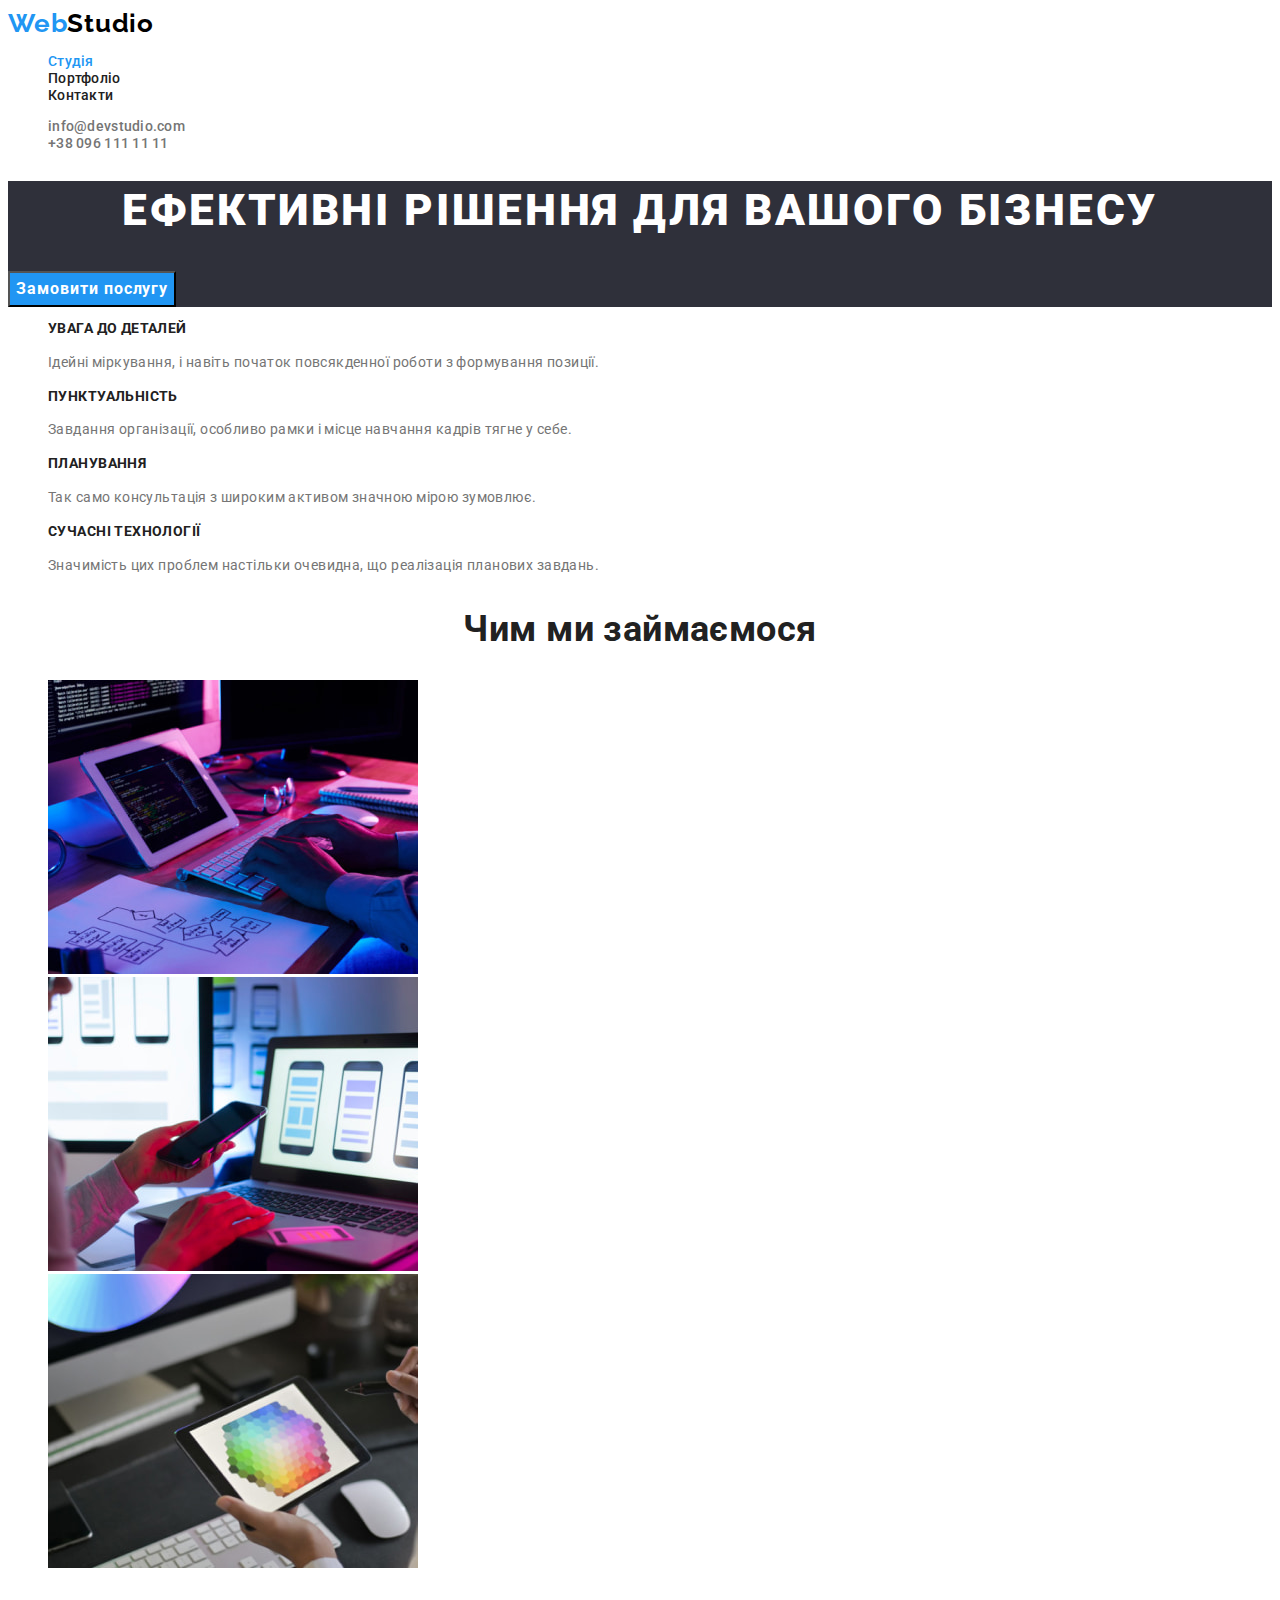
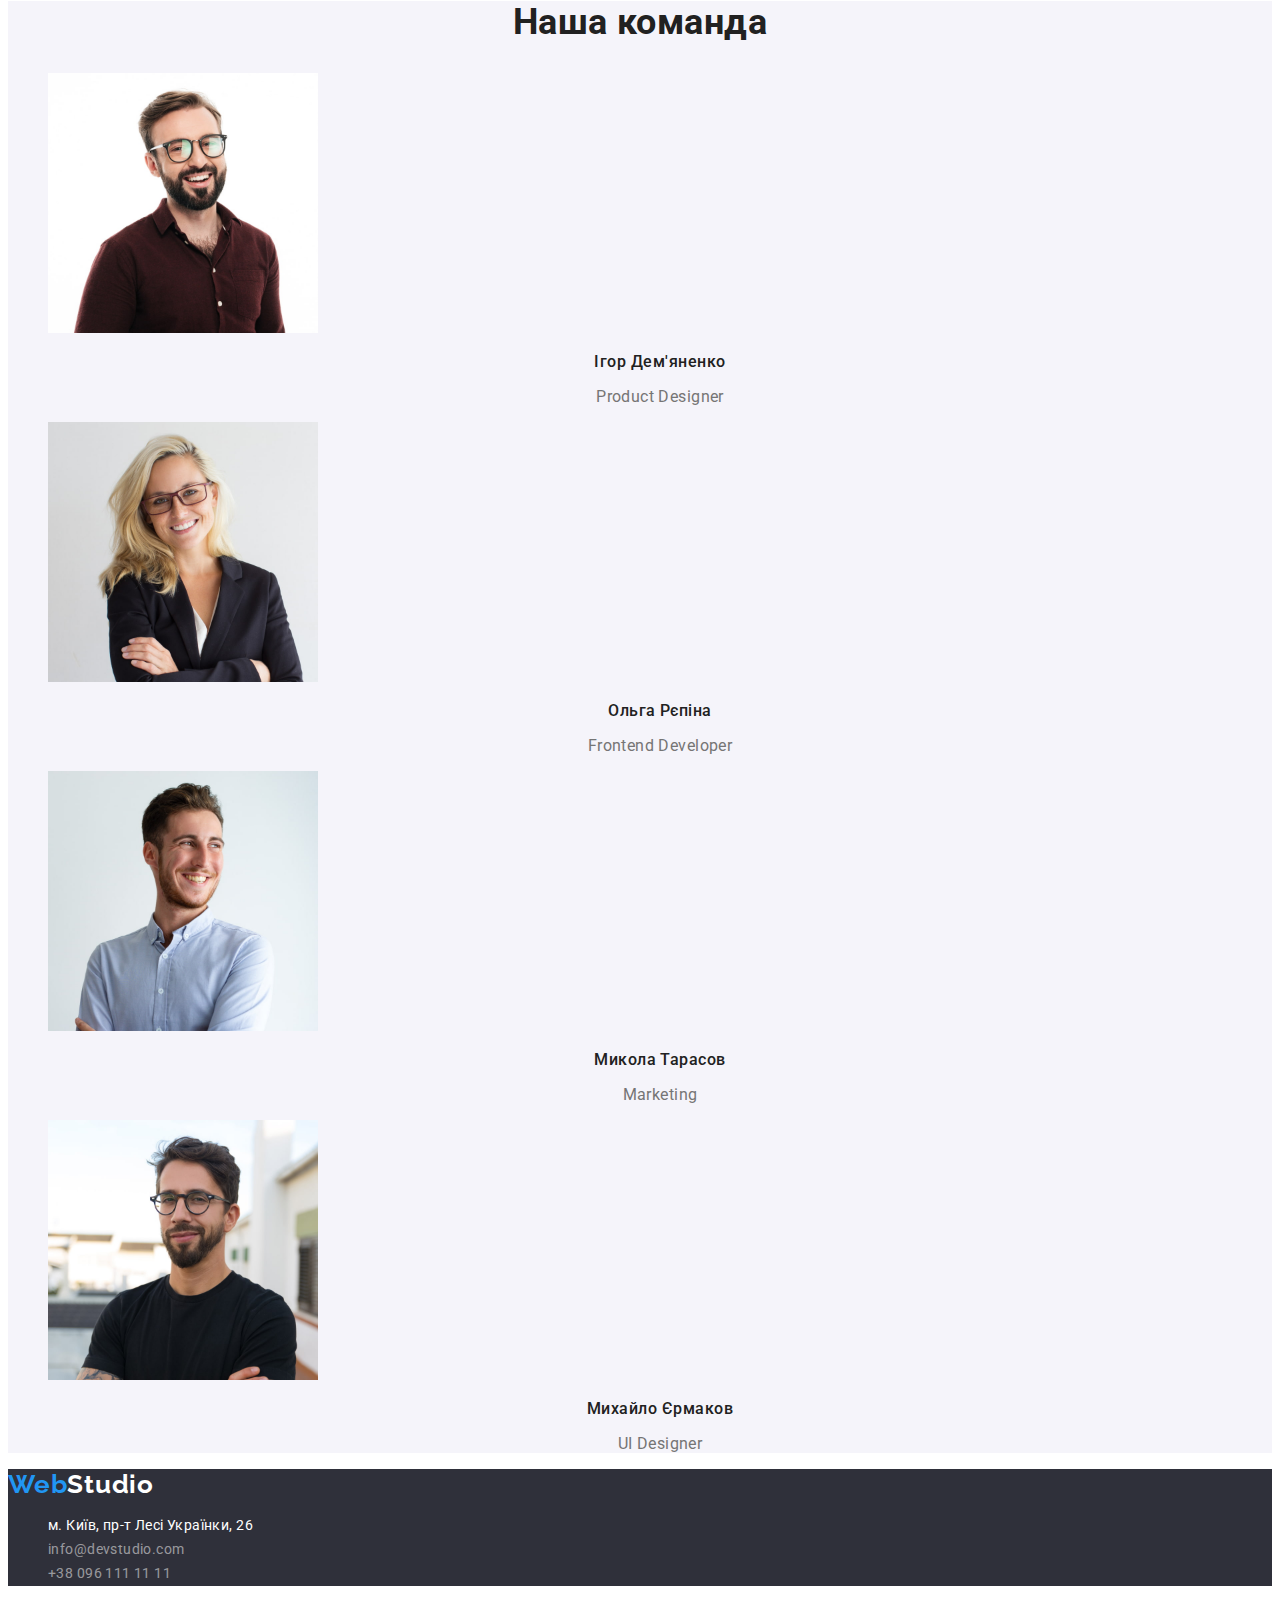
==== index.html @ b889ef47 "Initial commit" ====
<!DOCTYPE html>
<html lang="uk">
  <head>
    <meta charset="UTF-8" />
    <meta http-equiv="X-UA-Compatible" content="IE=edge" />
    <meta name="viewport" content="width=device-width, initial-scale=1.0" />
    <meta name="description" content="WebStudio - Ефективні рішення для вашого бізнесу" />
    <!-- Favicon start -->
    <link
      rel="apple-touch-icon"
      sizes="180x180"
      href="./images/favicon-package/apple-touch-icon.png"
    />
    <link
      rel="icon"
      type="image/png"
      sizes="32x32"
      href="./images/favicon-package/favicon-32x32.png"
    />
    <link
      rel="icon"
      type="image/png"
      sizes="16x16"
      href="./images/favicon-package/favicon-16x16.png"
    />
    <link rel="manifest" href="./images/favicon-package/site.webmanifest" />
    <link rel="mask-icon" href="./images/favicon-package/safari-pinned-tab.svg" color="#5bbad5" />
    <meta name="msapplication-TileColor" content="#da532c" />
    <meta name="theme-color" content="#ffffff" />
    <!-- Favicon end -->
    <link rel="preconnect" href="https://fonts.googleapis.com" />
    <link rel="preconnect" href="https://fonts.gstatic.com" crossorigin />
    <link
      href="https://fonts.googleapis.com/css2?family=Raleway:wght@700&family=Roboto:wght@400;500;700;900&display=swap"
      rel="stylesheet"
    />
    <title>WebStudio</title>
    <link href="./css/styles.css" rel="stylesheet" />
  </head>
  <body>
    <!-- Шапка -->
    <header class="header">
      <nav class="nav">
        <a class="logo link" href="./index.html"><span class="logo-accent">Web</span>Studio</a>
        <ul class="menu-list list">
          <li class="menu-item">
            <a class="menu-link link current" href="./index.html">Студія</a>
          </li>
          <li class="menu-item"><a class="menu-link link" href="./portfolio.html">Портфоліо</a></li>
          <li class="menu-item"><a class="menu-link link" href="">Контакти</a></li>
        </ul>
      </nav>
      <ul class="contact-list list">
        <li class="contact-item">
          <a class="contact-link link" href="mailto:info@devstudio.com">info@devstudio.com</a>
        </li>
        <li class="contact-item">
          <a class="contact-link link" href="tel:+380961111111">+38 096 111 11 11</a>
        </li>
      </ul>
    </header>
    <!-- Основна частина -->
    <main>
      <!-- hero -->
      <section class="hero">
        <h1 class="main-title">Ефективні рішення для вашого бізнесу</h1>
        <button class="hero-btn" type="button">Замовити послугу</button>
      </section>
      <!-- Переваги компанії -->
      <section class="benefits">
        <h2 class="visually-hidden">Переваги компанії</h2>
        <ul class="benefits-list list">
          <li class="benefits-item">
            <h3 class="benefits-headline">Увага до деталей</h3>
            <p class="benefits-text">
              Ідейні міркування, і навіть початок повсякденної роботи з формування позиції.
            </p>
          </li>
          <li class="benefits-item">
            <h3 class="benefits-headline">Пунктуальність</h3>
            <p class="benefits-text">
              Завдання організації, особливо рамки і місце навчання кадрів тягне у себе.
            </p>
          </li>
          <li class="benefits-item">
            <h3 class="benefits-headline">Планування</h3>
            <p class="benefits-text">
              Так само консультація з широким активом значною мірою зумовлює.
            </p>
          </li>
          <li class="benefits-item">
            <h3 class="benefits-headline">Сучасні технології</h3>
            <p class="benefits-text">
              Значимість цих проблем настільки очевидна, що реалізація планових завдань.
            </p>
          </li>
        </ul>
      </section>
      <!-- Чим ми займаємося -->
      <section class="activities">
        <h2 class="activities-heading">Чим ми займаємося</h2>
        <ul class="activities-list list">
          <li class="activities--item">
            <img
              class="activities-img"
              src="./images/box-1.jpg"
              alt="Людина робить проект за допомогою планшета"
              width="370"
              height="294"
            />
          </li>
          <li class="activities-item">
            <img
              class="activities-img"
              src="./images/box-2.jpg"
              alt="Людина обирає дизайн застосунку для телефона"
              width="370"
              height="294"
            />
          </li>
          <li class="activities-item">
            <img
              class="activities-img"
              src="./images/box-3.jpg"
              alt="Людина тримає планшет з палеткою кольорів"
              width="370"
              height="294"
            />
          </li>
        </ul>
      </section>
      <!-- Наша команда-->
      <section class="team">
        <h2 class="team-heading">Наша команда</h2>
        <ul class="team-list list">
          <li class="team-item">
            <img
              class="team-img"
              src="./images/photo-1.jpg"
              alt="Фото чоловіка в окулярах"
              width="270"
              height="260"
            />
            <h3 class="team-headline">Ігор Дем'яненко</h3>
            <p class="team-text" lang="en">Product Designer</p>
          </li>

          <li class="team-item">
            <img
              class="team-img"
              src="./images/photo-2.jpg"
              alt="Фото жінки"
              width="270"
              height="260"
            />
            <h3 class="team-headline">Ольга Рєпіна</h3>
            <p class="team-text" lang="en">Frontend Developer</p>
          </li>
          <li class="team-item">
            <img
              class="team-img"
              src="./images/photo-3.jpg"
              alt="Фото чоловіка"
              width="270"
              height="260"
            />
            <h3 class="team-headline">Микола Тарасов</h3>
            <p class="team-text" lang="en">Marketing</p>
          </li>
          <li class="team-item">
            <img
              class="team-img"
              src="./images/photo-4.jpg"
              alt="Фото чоловіка в окулярах"
              width="270"
              height="260"
            />
            <h3 class="team-headline">Михайло Єрмаков</h3>
            <p class="team-text" lang="en">UI Designer</p>
          </li>
        </ul>
      </section>
    </main>
    <!-- Підвал -->
    <footer class="footer">
      <a class="link logo" href="./index.html"
        ><span class="logo-accent">Web</span><span class="footer-logo">Studio</span></a
      >
      <address class="address">
        <ul class="address-list list">
          <li class="address-item">
            <a
              class="address-link link map"
              href="https://www.google.com.ua/maps/place/бул.+Леси+Украинки,+26,+Киев,+02000/@50.4265841,30.5361971,17z"
              target="_blank"
              rel="noreferrer noopener nofollow"
              >м. Київ, пр-т Лесі Українки, 26</a
            >
          </li>
          <li class="address-item">
            <a class="address-link link mail" href="mailto:info@devstudio.com"
              >info@devstudio.com</a
            >
          </li>
          <li class="address-item">
            <a class="address-link link tel" href="tel:+380961111111">+38 096 111 11 11</a>
          </li>
        </ul>
      </address>
    </footer>
  </body>
</html>
---- css/styles.css ----
/* global */
:root {
  --main-background-color: #ffffff;
  --accent-background-color: #f5f4fa;
  --footer-bcg-color: #2f303a;
  --text-and-button-accent: #2196f3;
  --main-text-color: #757575;
  --header-color: #212121;
  --portfolio-bcg-color: #eeeeee;
  --logo-main-color: #000000;
  --header-line-color: #ececec;
  --footer-contacts-color: rgba(225, 225, 225, 0.6);
  --main-font: 'Roboto', sans-serif;
  --secondary-font: 'Raleway', sans-serif;
}
body {
  background-color: var(--main-background-color);
  color: var(--main-text-color);
  font-family: var(--main-font);
  font-size: 14px;
  letter-spacing: 0.03em;
}
.list {
  list-style: none;
}
.link {
  text-decoration: none;
  color: var(--main-text-color);
}
.visually-hidden {
  position: absolute;
  width: 1px;
  height: 1px;
  margin: -1px;
  border: 0;
  padding: 0;
  white-space: nowrap;
  clip-path: inset(100%);
  clip: rect(0 0 0 0);
  overflow: hidden;
}
/* global end*/

/* header */
.logo {
  color: var(--logo-main-color);
  font-family: var(--secondary-font);
  font-weight: 700;
  font-size: 26px;
  line-height: 1.2;
  letter-spacing: 0.03em;
}
.logo-accent {
  color: var(--text-and-button-accent);
}
.menu-link,
.contact-link {
  font-weight: 500;
  line-height: 1.14;
  letter-spacing: 0.02em;
}
.menu-link {
  color: var(--header-color);
}
.current {
  color: var(--text-and-button-accent);
}
.contact-link {
  color: var(--main-text-color);
}
.menu-link:hover,
.menu-link:focus,
.contact-link:hover,
.contact-link:focus {
  color: var(--text-and-button-accent);
}

/* footer */
.footer {
  background-color: var(--footer-bcg-color);
}
.footer-logo {
  color: var(--main-background-color);
}
.address-item {
  line-height: 1.7;
  font-style: normal;
}
.map {
  color: var(--main-background-color);
}
.mail,
.tel {
  color: var(--footer-contacts-color);
}
.address-link:hover,
.address-link:focus {
  color: var(--text-and-button-accent);
}

/* main */
/* hero */
.hero {
  background-color: var(--footer-bcg-color);
}
.main-title {
  font-weight: 900;
  font-size: 44px;
  line-height: 1.36;
  text-align: center;
  letter-spacing: 0.06em;
  text-transform: uppercase;
  color: var(--main-background-color);
}
.hero-btn {
  background-color: var(--text-and-button-accent);
  color: var(--main-background-color);
  font-family: inherit;
  font-weight: 700;
  font-size: 16px;
  line-height: 1.87;
  display: flex;
  align-items: center;
  text-align: center;
  letter-spacing: 0.06em;
  cursor: pointer;
}

/* Переваги компанії */
.benefits,
.activities {
  background-color: var(--main-background-color);
}

.benefits-headline {
  font-size: 14px;
  text-transform: uppercase;
  font-weight: 700;
  line-height: 1.14;
  color: var(--header-color);
}
.benefits-text {
  line-height: 1.71;
}
/* Чим ми займаємося */
.activities-heading,
.team-heading {
  font-weight: 700;
  font-size: 36px;
  line-height: 1.17;
  text-align: center;
  color: var(--header-color);
}

/* Наша команда */
.team {
  background-color: var(--accent-background-color);
}
.team-headline {
  font-weight: 500;
  font-size: 16px;
  line-height: 1.19;
  text-align: center;
  letter-spacing: 0.03em;
  color: var(--header-color);
}
.team-text {
  font-size: 16px;
  line-height: 1.19;
  text-align: center;
}

/* portfolio */
.portfolio {
  background-color: var(--main-background-color);
}
.portfolio-btn {
  font-family: inherit;
  font-weight: 500;
  font-size: 16px;
  line-height: 1.63;
  text-align: center;
  letter-spacing: 0.03em;
  color: var(--header-color);
  background-color: var(--accent-background-color);
  cursor: pointer;
}
.portfolio-btn:hover,
.portfolio-btn:focus {
  color: var(--main-background-color);
  background-color: var(--text-and-button-accent);
}
.works-title {
  font-weight: 700;
  font-size: 18px;
  line-height: 2;
  letter-spacing: 0.06em;
  color: var(--header-color);
}
.works-text {
  font-size: 16px;
  line-height: 1.88;
  letter-spacing: 0.03em;
}
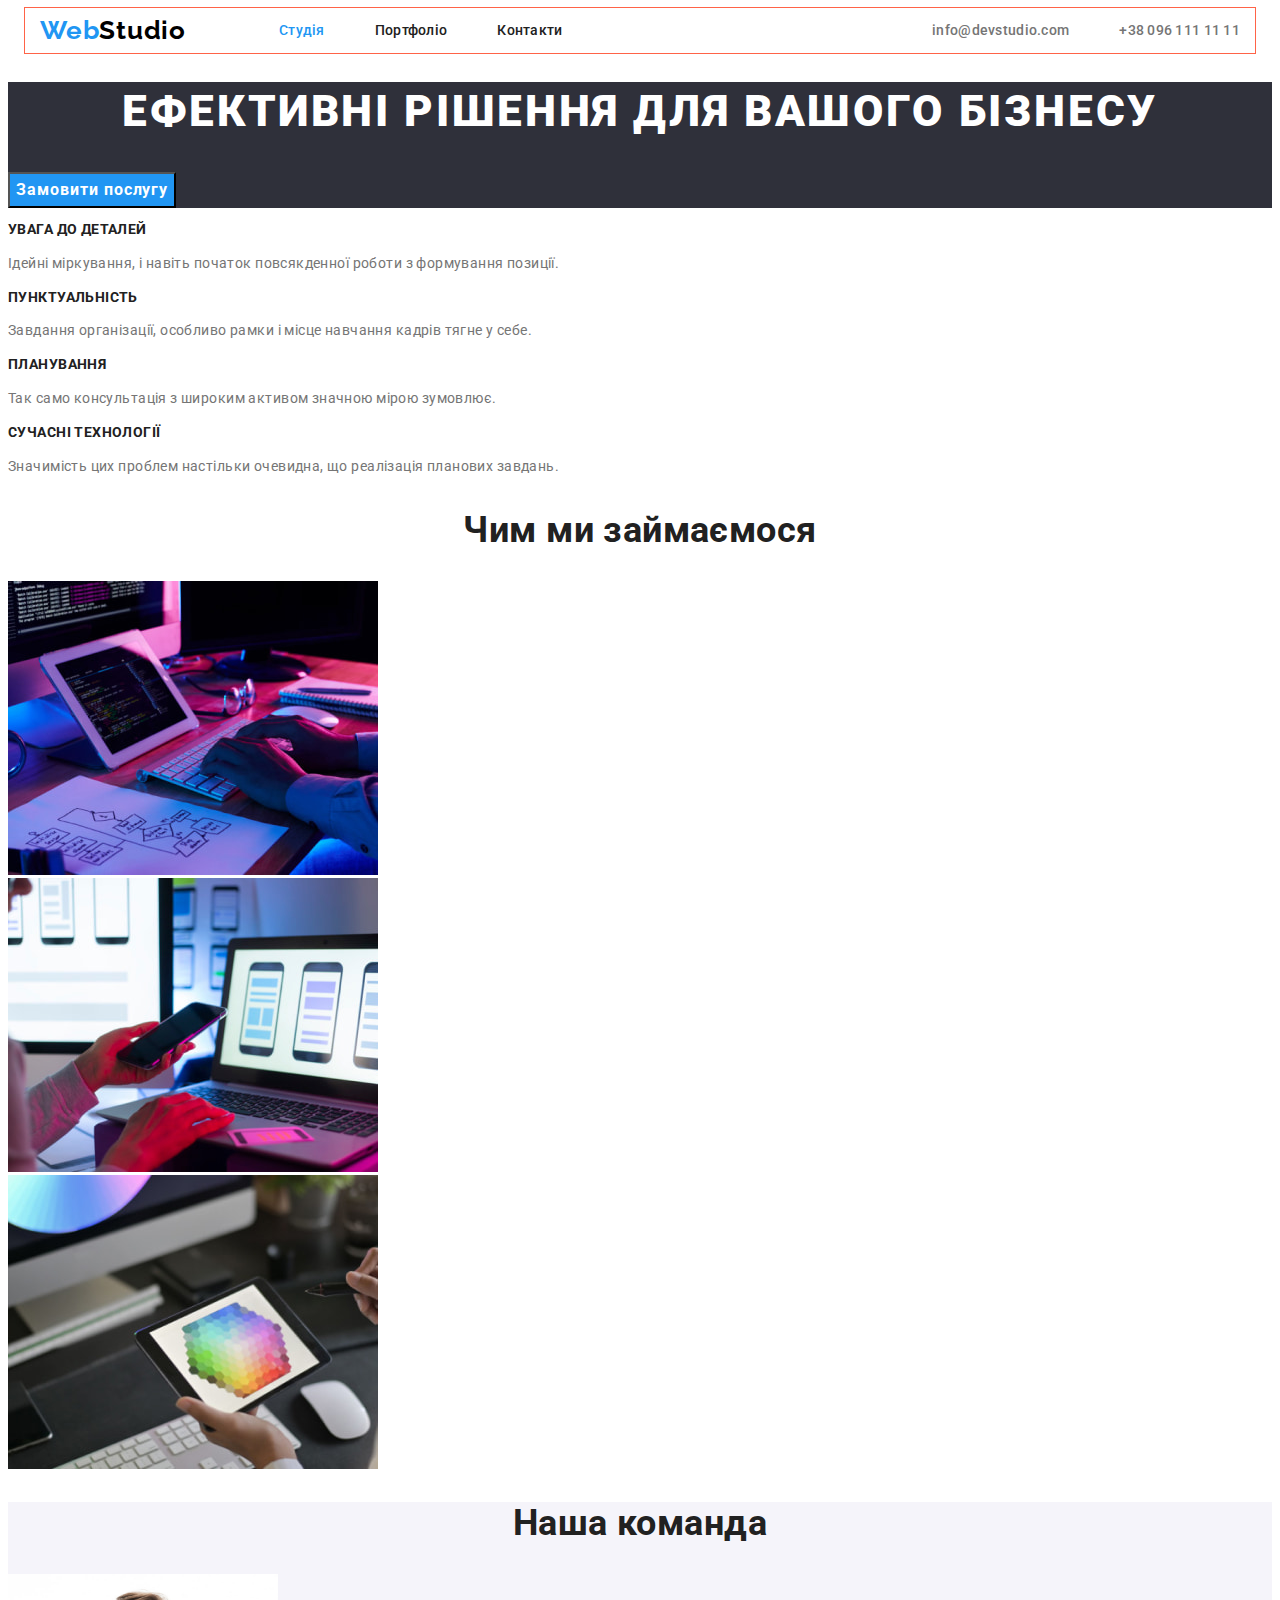
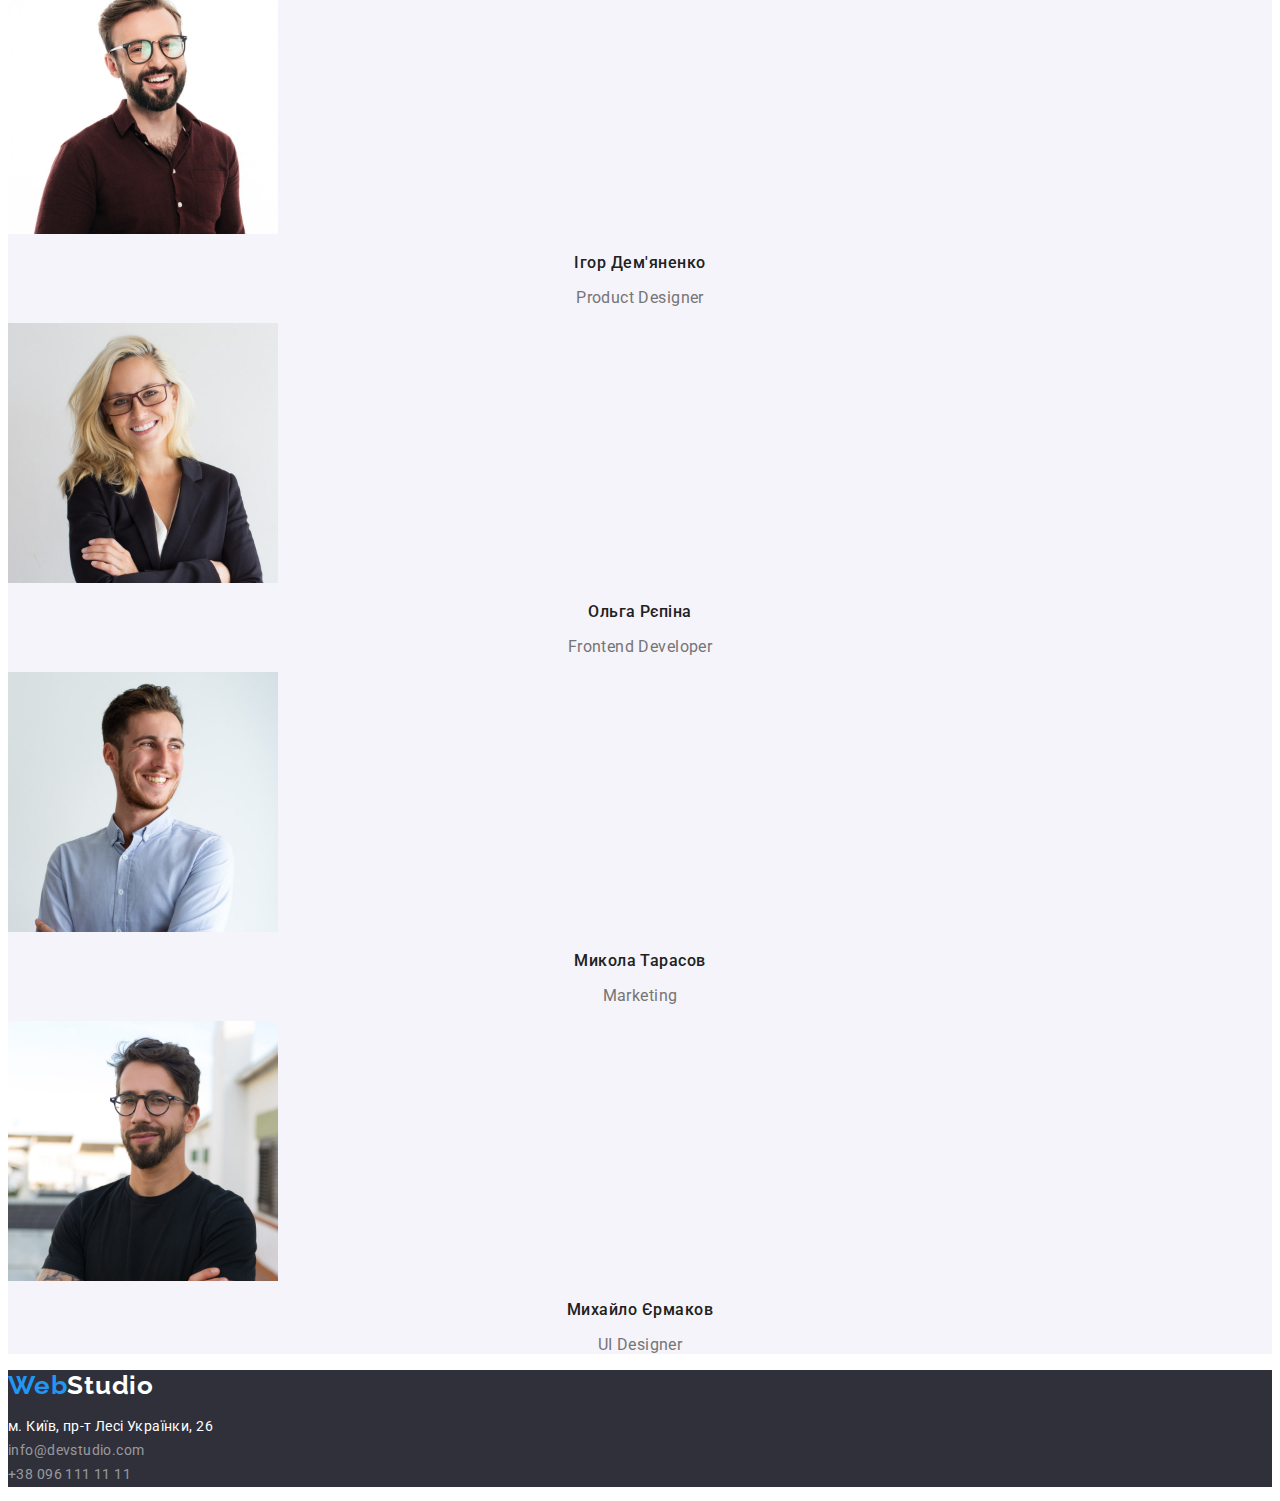
==== commit 2a83ccf6: "general+header" ====
--- a/index.html
+++ b/index.html
@@ -28,36 +28,50 @@
     <meta name="msapplication-TileColor" content="#da532c" />
     <meta name="theme-color" content="#ffffff" />
     <!-- Favicon end -->
+    <title>WebStudio</title>
+    <!-- Fonts -->
     <link rel="preconnect" href="https://fonts.googleapis.com" />
     <link rel="preconnect" href="https://fonts.gstatic.com" crossorigin />
     <link
       href="https://fonts.googleapis.com/css2?family=Raleway:wght@700&family=Roboto:wght@400;500;700;900&display=swap"
       rel="stylesheet"
     />
-    <title>WebStudio</title>
+    <!-- Modern-normalize -->
+    <link
+      rel="stylesheet"
+      href="https://cdnjs.cloudflare.com/ajax/libs/modern-normalize/1.1.0/modern-normalize.min.css"
+      integrity="sha512-wpPYUAdjBVSE4KJnH1VR1HeZfpl1ub8YT/NKx4PuQ5NmX2tKuGu6U/JRp5y+Y8XG2tV+wKQpNHVUX03MfMFn9Q=="
+      crossorigin="anonymous"
+      referrerpolicy="no-referrer"
+    />
+    <!-- Styles CSS -->
     <link href="./css/styles.css" rel="stylesheet" />
   </head>
   <body>
     <!-- Шапка -->
     <header class="header">
-      <nav class="nav">
-        <a class="logo link" href="./index.html"><span class="logo-accent">Web</span>Studio</a>
-        <ul class="menu-list list">
-          <li class="menu-item">
-            <a class="menu-link link current" href="./index.html">Студія</a>
-          </li>
-          <li class="menu-item"><a class="menu-link link" href="./portfolio.html">Портфоліо</a></li>
-          <li class="menu-item"><a class="menu-link link" href="">Контакти</a></li>
-        </ul>
-      </nav>
-      <ul class="contact-list list">
-        <li class="contact-item">
-          <a class="contact-link link" href="mailto:info@devstudio.com">info@devstudio.com</a>
-        </li>
-        <li class="contact-item">
-          <a class="contact-link link" href="tel:+380961111111">+38 096 111 11 11</a>
-        </li>
-      </ul>
+      <div class="header-container container">
+        <nav class="nav">
+          <a class="logo link" href="./index.html"><span class="logo-accent">Web</span>Studio</a>
+          <ul class="menu-list list">
+            <li class="menu-item">
+              <a class="menu-link link current" href="./index.html">Студія</a>
+            </li>
+            <li class="menu-item">
+              <a class="menu-link link" href="./portfolio.html">Портфоліо</a>
+            </li>
+            <li class="menu-item"><a class="menu-link link" href="">Контакти</a></li>
+          </ul>
+        </nav>
+        <ul class="contact-list list">
+          <li class="contact-item">
+            <a class="contact-link link" href="mailto:info@devstudio.com">info@devstudio.com</a>
+          </li>
+          <li class="contact-item">
+            <a class="contact-link link" href="tel:+380961111111">+38 096 111 11 11</a>
+          </li>
+        </ul>
+      </div>
     </header>
     <!-- Основна частина -->
     <main>
--- a/css/styles.css
+++ b/css/styles.css
@@ -20,8 +20,19 @@
   font-size: 14px;
   letter-spacing: 0.03em;
 }
+
+.container {
+  width: 1200px;
+  padding-left: 15px;
+  padding-right: 15px;
+  margin-left: auto;
+  margin-right: auto;
+
+  outline: 1px solid tomato;
+}
 .list {
   list-style: none;
+  padding-left: 0;
 }
 .link {
   text-decoration: none;
@@ -42,7 +53,17 @@
 /* global end*/
 
 /* header */
+.header-container {
+  display: flex;
+  align-items: center;
+}
+.nav {
+  display: flex;
+  align-items: center;
+}
 .logo {
+  margin-right: 93px;
+
   color: var(--logo-main-color);
   font-family: var(--secondary-font);
   font-weight: 700;
@@ -52,6 +73,12 @@
 }
 .logo-accent {
   color: var(--text-and-button-accent);
+}
+.menu-list {
+  display: flex;
+}
+.menu-item:not(:last-child) {
+  margin-right: 50px;
 }
 .menu-link,
 .contact-link {
@@ -65,15 +92,22 @@
 .current {
   color: var(--text-and-button-accent);
 }
-.contact-link {
-  color: var(--main-text-color);
-}
 .menu-link:hover,
 .menu-link:focus,
 .contact-link:hover,
 .contact-link:focus {
   color: var(--text-and-button-accent);
 }
+.contact-list {
+  display: flex;
+  margin-left: auto;
+}
+.contact-item:first-child {
+  margin-right: 50px;
+}
+.contact-link {
+  color: var(--main-text-color);
+}
 
 /* footer */
 .footer {
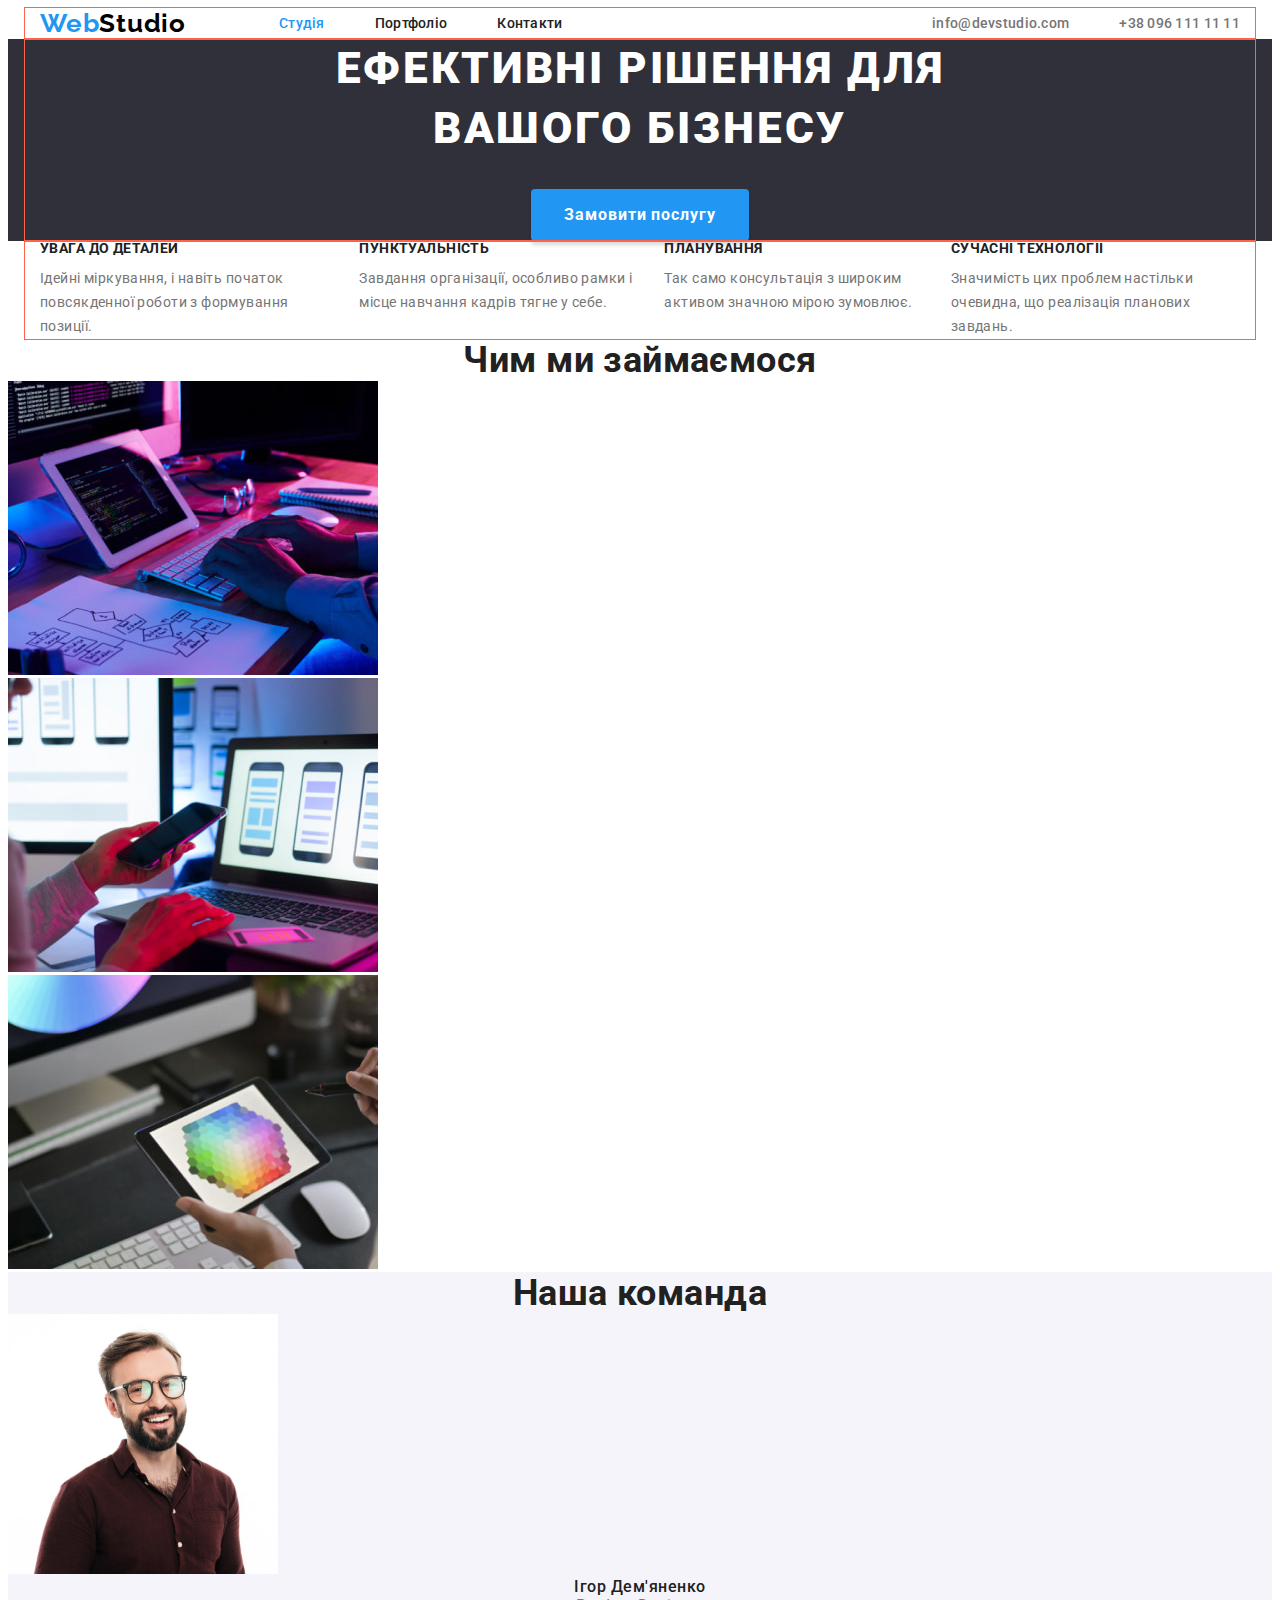
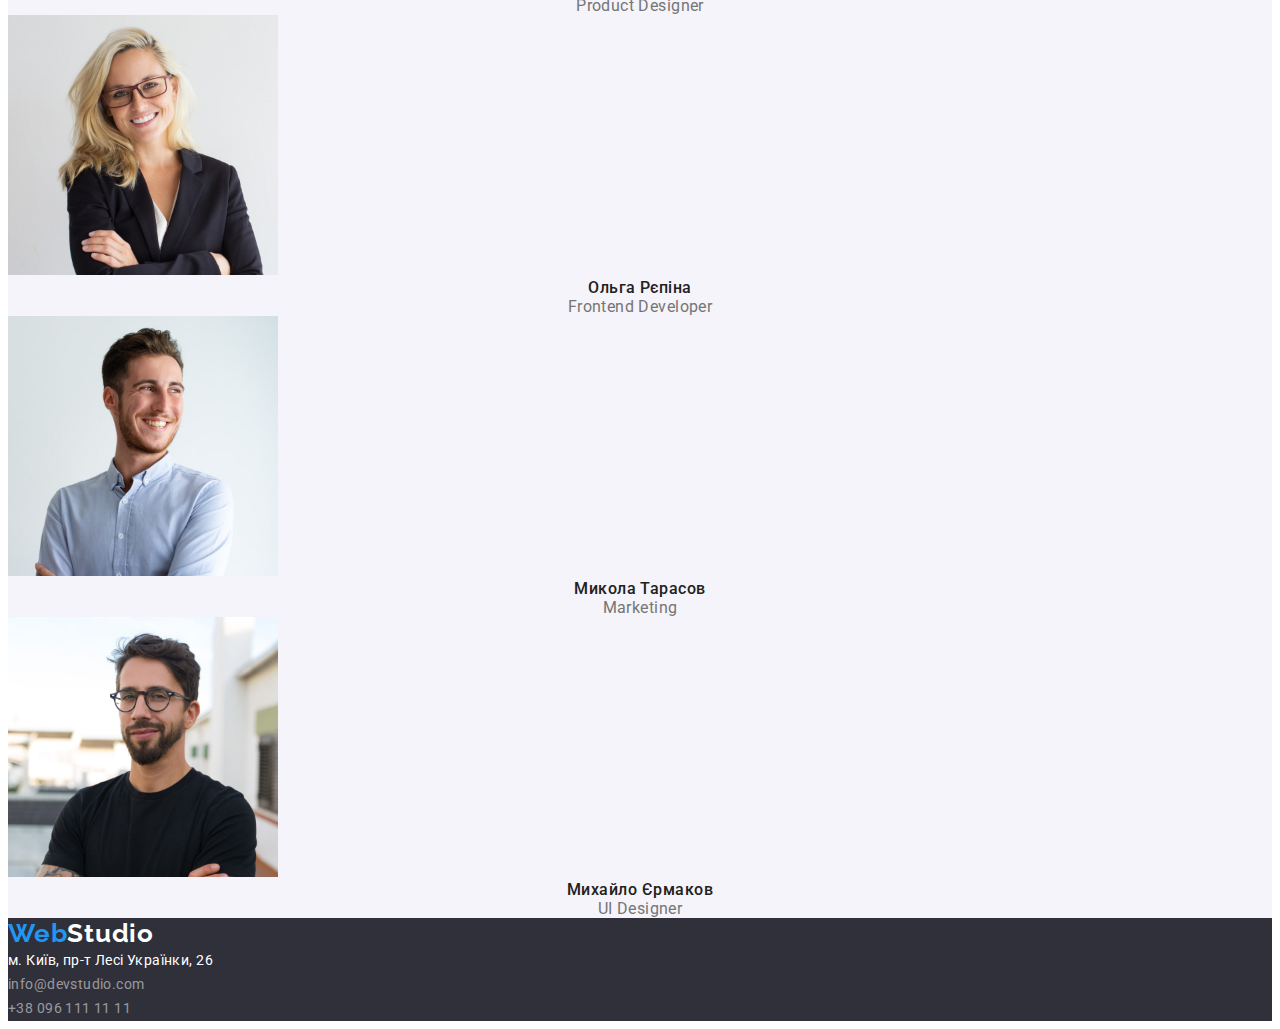
==== commit 0d504f83: "sections 1+2" ====
--- a/index.html
+++ b/index.html
@@ -77,38 +77,42 @@
     <main>
       <!-- hero -->
       <section class="hero">
-        <h1 class="main-title">Ефективні рішення для вашого бізнесу</h1>
-        <button class="hero-btn" type="button">Замовити послугу</button>
+        <div class="hero-container container">
+          <h1 class="main-title">Ефективні рішення для вашого бізнесу</h1>
+          <button class="hero-btn" type="button">Замовити послугу</button>
+        </div>
       </section>
       <!-- Переваги компанії -->
       <section class="benefits">
-        <h2 class="visually-hidden">Переваги компанії</h2>
-        <ul class="benefits-list list">
-          <li class="benefits-item">
-            <h3 class="benefits-headline">Увага до деталей</h3>
-            <p class="benefits-text">
-              Ідейні міркування, і навіть початок повсякденної роботи з формування позиції.
-            </p>
-          </li>
-          <li class="benefits-item">
-            <h3 class="benefits-headline">Пунктуальність</h3>
-            <p class="benefits-text">
-              Завдання організації, особливо рамки і місце навчання кадрів тягне у себе.
-            </p>
-          </li>
-          <li class="benefits-item">
-            <h3 class="benefits-headline">Планування</h3>
-            <p class="benefits-text">
-              Так само консультація з широким активом значною мірою зумовлює.
-            </p>
-          </li>
-          <li class="benefits-item">
-            <h3 class="benefits-headline">Сучасні технології</h3>
-            <p class="benefits-text">
-              Значимість цих проблем настільки очевидна, що реалізація планових завдань.
-            </p>
-          </li>
-        </ul>
+        <div class="container">
+          <h2 class="visually-hidden">Переваги компанії</h2>
+          <ul class="benefits-list list">
+            <li class="benefits-item">
+              <h3 class="benefits-headline">Увага до деталей</h3>
+              <p class="benefits-text">
+                Ідейні міркування, і навіть початок повсякденної роботи з формування позиції.
+              </p>
+            </li>
+            <li class="benefits-item">
+              <h3 class="benefits-headline">Пунктуальність</h3>
+              <p class="benefits-text">
+                Завдання організації, особливо рамки і місце навчання кадрів тягне у себе.
+              </p>
+            </li>
+            <li class="benefits-item">
+              <h3 class="benefits-headline">Планування</h3>
+              <p class="benefits-text">
+                Так само консультація з широким активом значною мірою зумовлює.
+              </p>
+            </li>
+            <li class="benefits-item">
+              <h3 class="benefits-headline">Сучасні технології</h3>
+              <p class="benefits-text">
+                Значимість цих проблем настільки очевидна, що реалізація планових завдань.
+              </p>
+            </li>
+          </ul>
+        </div>
       </section>
       <!-- Чим ми займаємося -->
       <section class="activities">
--- a/css/styles.css
+++ b/css/styles.css
@@ -20,7 +20,6 @@
   font-size: 14px;
   letter-spacing: 0.03em;
 }
-
 .container {
   width: 1200px;
   padding-left: 15px;
@@ -32,11 +31,22 @@
 }
 .list {
   list-style: none;
+  margin: 0;
   padding-left: 0;
 }
 .link {
   text-decoration: none;
   color: var(--main-text-color);
+}
+h1,
+h2,
+h3,
+h4 {
+  margin: 0;
+  padding: 0;
+}
+p {
+  margin: 0;
 }
 .visually-hidden {
   position: absolute;
@@ -137,7 +147,15 @@
 .hero {
   background-color: var(--footer-bcg-color);
 }
+.hero-container {
+  text-align: center;
+}
 .main-title {
+  margin-bottom: 30px;
+  margin-left: auto;
+  margin-right: auto;
+  max-width: 696px;
+
   font-weight: 900;
   font-size: 44px;
   line-height: 1.36;
@@ -147,14 +165,19 @@
   color: var(--main-background-color);
 }
 .hero-btn {
+  display: inline-block;
+  border-radius: 4px;
+  padding: 10px 32px;
+  min-width: 216px;
+  box-shadow: 0px 4px 4px rgba(0, 0, 0, 0.15);
+  border: 1px solid transparent;
+
   background-color: var(--text-and-button-accent);
   color: var(--main-background-color);
   font-family: inherit;
   font-weight: 700;
   font-size: 16px;
   line-height: 1.87;
-  display: flex;
-  align-items: center;
   text-align: center;
   letter-spacing: 0.06em;
   cursor: pointer;
@@ -165,8 +188,19 @@
 .activities {
   background-color: var(--main-background-color);
 }
-
+.benefits-list {
+  display: flex;
+  justify-content: space-between;
+}
+.benefits-item {
+  width: calc(100%-90px / 4);
+}
+.benefits-item:not(:last-child) {
+  margin-right: 30px;
+}
 .benefits-headline {
+  margin-bottom: 10px;
+
   font-size: 14px;
   text-transform: uppercase;
   font-weight: 700;
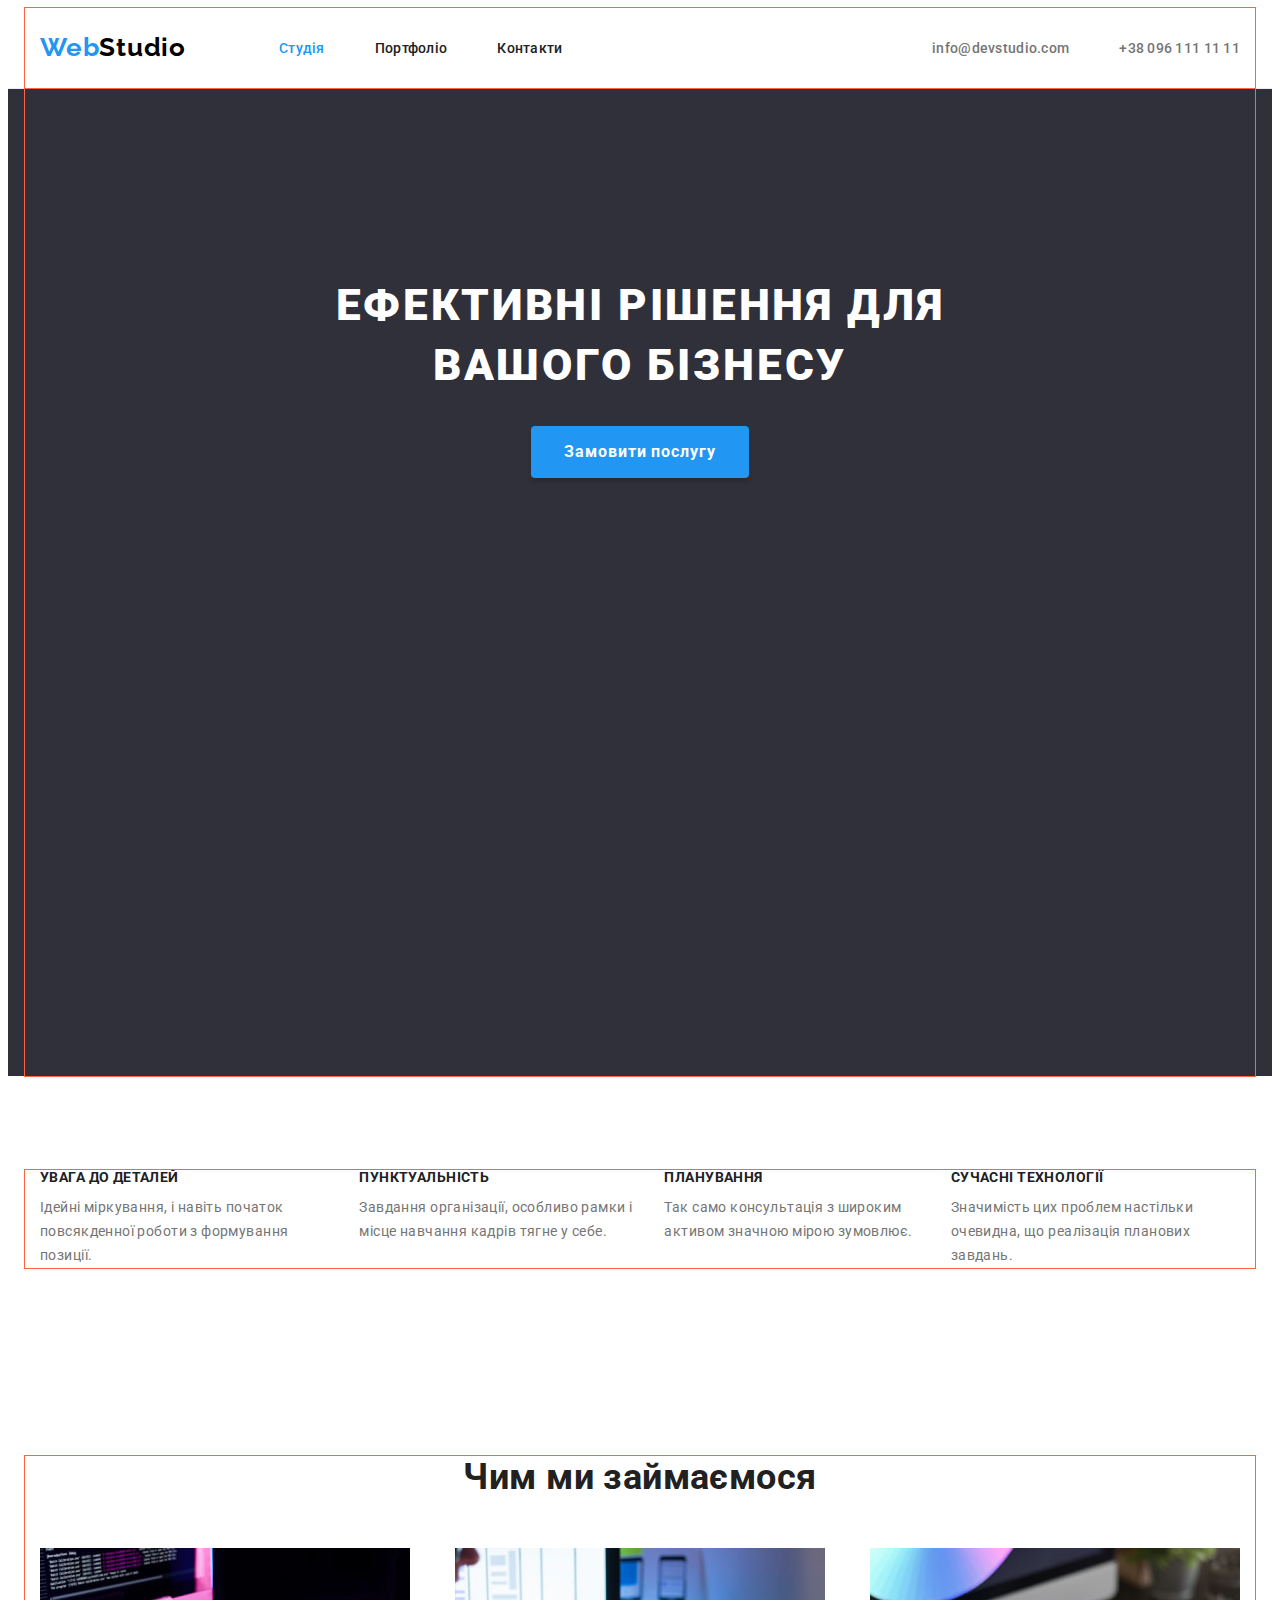
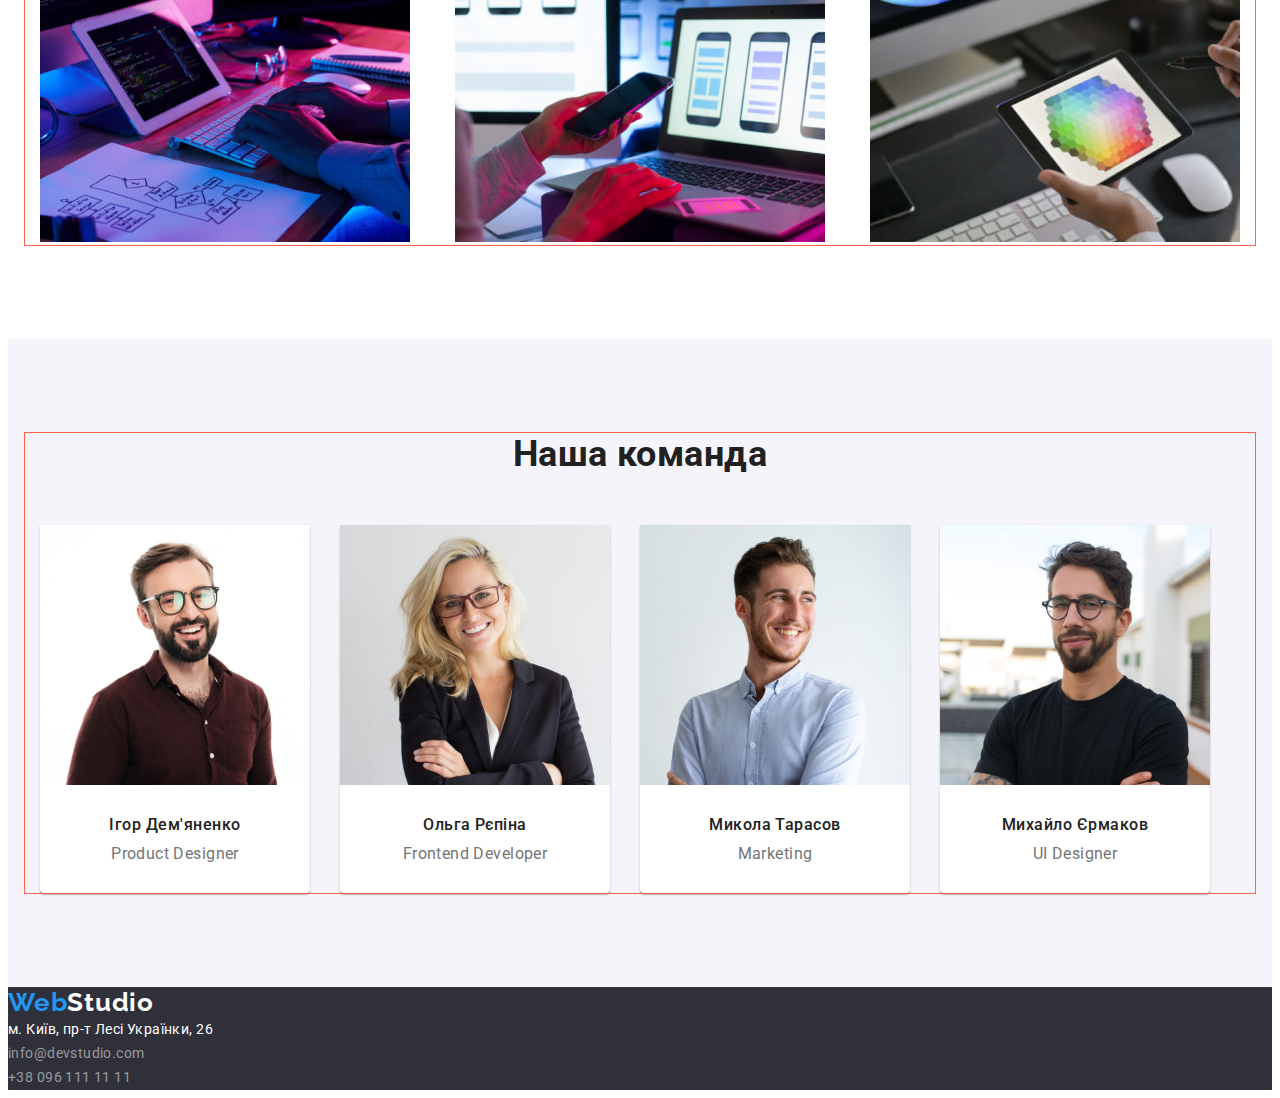
==== commit 326aacea: "index sections (without footer)" ====
--- a/index.html
+++ b/index.html
@@ -83,7 +83,7 @@
         </div>
       </section>
       <!-- Переваги компанії -->
-      <section class="benefits">
+      <section class="benefits section">
         <div class="container">
           <h2 class="visually-hidden">Переваги компанії</h2>
           <ul class="benefits-list list">
@@ -115,88 +115,92 @@
         </div>
       </section>
       <!-- Чим ми займаємося -->
-      <section class="activities">
-        <h2 class="activities-heading">Чим ми займаємося</h2>
-        <ul class="activities-list list">
-          <li class="activities--item">
-            <img
-              class="activities-img"
-              src="./images/box-1.jpg"
-              alt="Людина робить проект за допомогою планшета"
-              width="370"
-              height="294"
-            />
-          </li>
-          <li class="activities-item">
-            <img
-              class="activities-img"
-              src="./images/box-2.jpg"
-              alt="Людина обирає дизайн застосунку для телефона"
-              width="370"
-              height="294"
-            />
-          </li>
-          <li class="activities-item">
-            <img
-              class="activities-img"
-              src="./images/box-3.jpg"
-              alt="Людина тримає планшет з палеткою кольорів"
-              width="370"
-              height="294"
-            />
-          </li>
-        </ul>
+      <section class="activities section">
+        <div class="container">
+          <h2 class="activities-heading">Чим ми займаємося</h2>
+          <ul class="activities-list list">
+            <li class="activities--item">
+              <img
+                class="activities-img"
+                src="./images/box-1.jpg"
+                alt="Людина робить проект за допомогою планшета"
+                width="370"
+                height="294"
+              />
+            </li>
+            <li class="activities-item">
+              <img
+                class="activities-img"
+                src="./images/box-2.jpg"
+                alt="Людина обирає дизайн застосунку для телефона"
+                width="370"
+                height="294"
+              />
+            </li>
+            <li class="activities-item">
+              <img
+                class="activities-img"
+                src="./images/box-3.jpg"
+                alt="Людина тримає планшет з палеткою кольорів"
+                width="370"
+                height="294"
+              />
+            </li>
+          </ul>
+        </div>
       </section>
       <!-- Наша команда-->
-      <section class="team">
-        <h2 class="team-heading">Наша команда</h2>
-        <ul class="team-list list">
-          <li class="team-item">
-            <img
-              class="team-img"
-              src="./images/photo-1.jpg"
-              alt="Фото чоловіка в окулярах"
-              width="270"
-              height="260"
-            />
-            <h3 class="team-headline">Ігор Дем'яненко</h3>
-            <p class="team-text" lang="en">Product Designer</p>
-          </li>
+      <section class="team section">
+        <div class="container">
+          <h2 class="team-heading">Наша команда</h2>
+          <ul class="team-list list">
+            <li class="team-item">
+              <img
+                class="team-img"
+                src="./images/photo-1.jpg"
+                alt="Фото чоловіка в окулярах"
+                width="270"
+                height="260"
+              />
+              <h3 class="team-headline">Ігор Дем'яненко</h3>
+              <p class="team-text" lang="en">Product Designer</p>
+            </li>
 
-          <li class="team-item">
-            <img
-              class="team-img"
-              src="./images/photo-2.jpg"
-              alt="Фото жінки"
-              width="270"
-              height="260"
-            />
-            <h3 class="team-headline">Ольга Рєпіна</h3>
-            <p class="team-text" lang="en">Frontend Developer</p>
-          </li>
-          <li class="team-item">
-            <img
-              class="team-img"
-              src="./images/photo-3.jpg"
-              alt="Фото чоловіка"
-              width="270"
-              height="260"
-            />
-            <h3 class="team-headline">Микола Тарасов</h3>
-            <p class="team-text" lang="en">Marketing</p>
-          </li>
-          <li class="team-item">
-            <img
-              class="team-img"
-              src="./images/photo-4.jpg"
-              alt="Фото чоловіка в окулярах"
-              width="270"
-              height="260"
-            />
-            <h3 class="team-headline">Михайло Єрмаков</h3>
-            <p class="team-text" lang="en">UI Designer</p>
-          </li>
-        </ul>
+            <li class="team-item">
+              <img
+                class="team-img"
+                src="./images/photo-2.jpg"
+                alt="Фото жінки"
+                width="270"
+                height="260"
+              />
+              <h3 class="team-headline">Ольга Рєпіна</h3>
+              <p class="team-text" lang="en">Frontend Developer</p>
+            </li>
+            <li class="team-item">
+              <img
+                class="team-img"
+                src="./images/photo-3.jpg"
+                alt="Фото чоловіка"
+                width="270"
+                height="260"
+              />
+              <h3 class="team-headline">Микола Тарасов</h3>
+              <p class="team-text" lang="en">Marketing</p>
+            </li>
+            <li class="team-item">
+              <img
+                class="team-img"
+                src="./images/photo-4.jpg"
+                alt="Фото чоловіка в окулярах"
+                width="270"
+                height="260"
+              />
+              <h3 class="team-headline">Михайло Єрмаков</h3>
+              <p class="team-text" lang="en">UI Designer</p>
+            </li>
+          </ul>
+        </div>
       </section>
     </main>
     <!-- Підвал -->
--- a/css/styles.css
+++ b/css/styles.css
@@ -29,6 +29,10 @@
 
   outline: 1px solid tomato;
 }
+.section {
+  padding-top: 94px;
+  padding-bottom: 94px;
+}
 .list {
   list-style: none;
   margin: 0;
@@ -63,9 +67,13 @@
 /* global end*/
 
 /* header */
+.header {
+  border-bottom: 1px solid var(--header-line-color);
+}
 .header-container {
   display: flex;
   align-items: center;
+  height: 80px;
 }
 .nav {
   display: flex;
@@ -149,6 +157,9 @@
 }
 .hero-container {
   text-align: center;
+  height: 600px;
+  padding-top: 187px;
+  padding-bottom: 200px;
 }
 .main-title {
   margin-bottom: 30px;
@@ -210,7 +221,11 @@
 .benefits-text {
   line-height: 1.71;
 }
+
 /* Чим ми займаємося */
+.activities-heading {
+  margin-bottom: 50px;
+}
 .activities-heading,
 .team-heading {
   font-weight: 700;
@@ -218,13 +233,40 @@
   line-height: 1.17;
   text-align: center;
   color: var(--header-color);
+}
+.activities-list {
+  display: flex;
+  justify-content: space-between;
 }
 
 /* Наша команда */
 .team {
   background-color: var(--accent-background-color);
 }
+.team-heading {
+  margin-bottom: 50px;
+}
+.team-list {
+  display: flex;
+}
+.team-item {
+  background-color: var(--main-background-color);
+  width: 270px;
+  padding-bottom: 30px;
+  box-shadow: 0px 1px 3px rgba(0, 0, 0, 0.12), 0px 1px 1px rgba(0, 0, 0, 0.14),
+    0px 2px 1px rgba(0, 0, 0, 0.2);
+  border-radius: 0px 0px 4px 4px;
+}
+.team-item:not(:last-child) {
+  margin-right: 30px;
+}
+.team-img {
+  display: block;
+  margin-bottom: 30px;
+}
 .team-headline {
+  margin-bottom: 10px;
+
   font-weight: 500;
   font-size: 16px;
   line-height: 1.19;
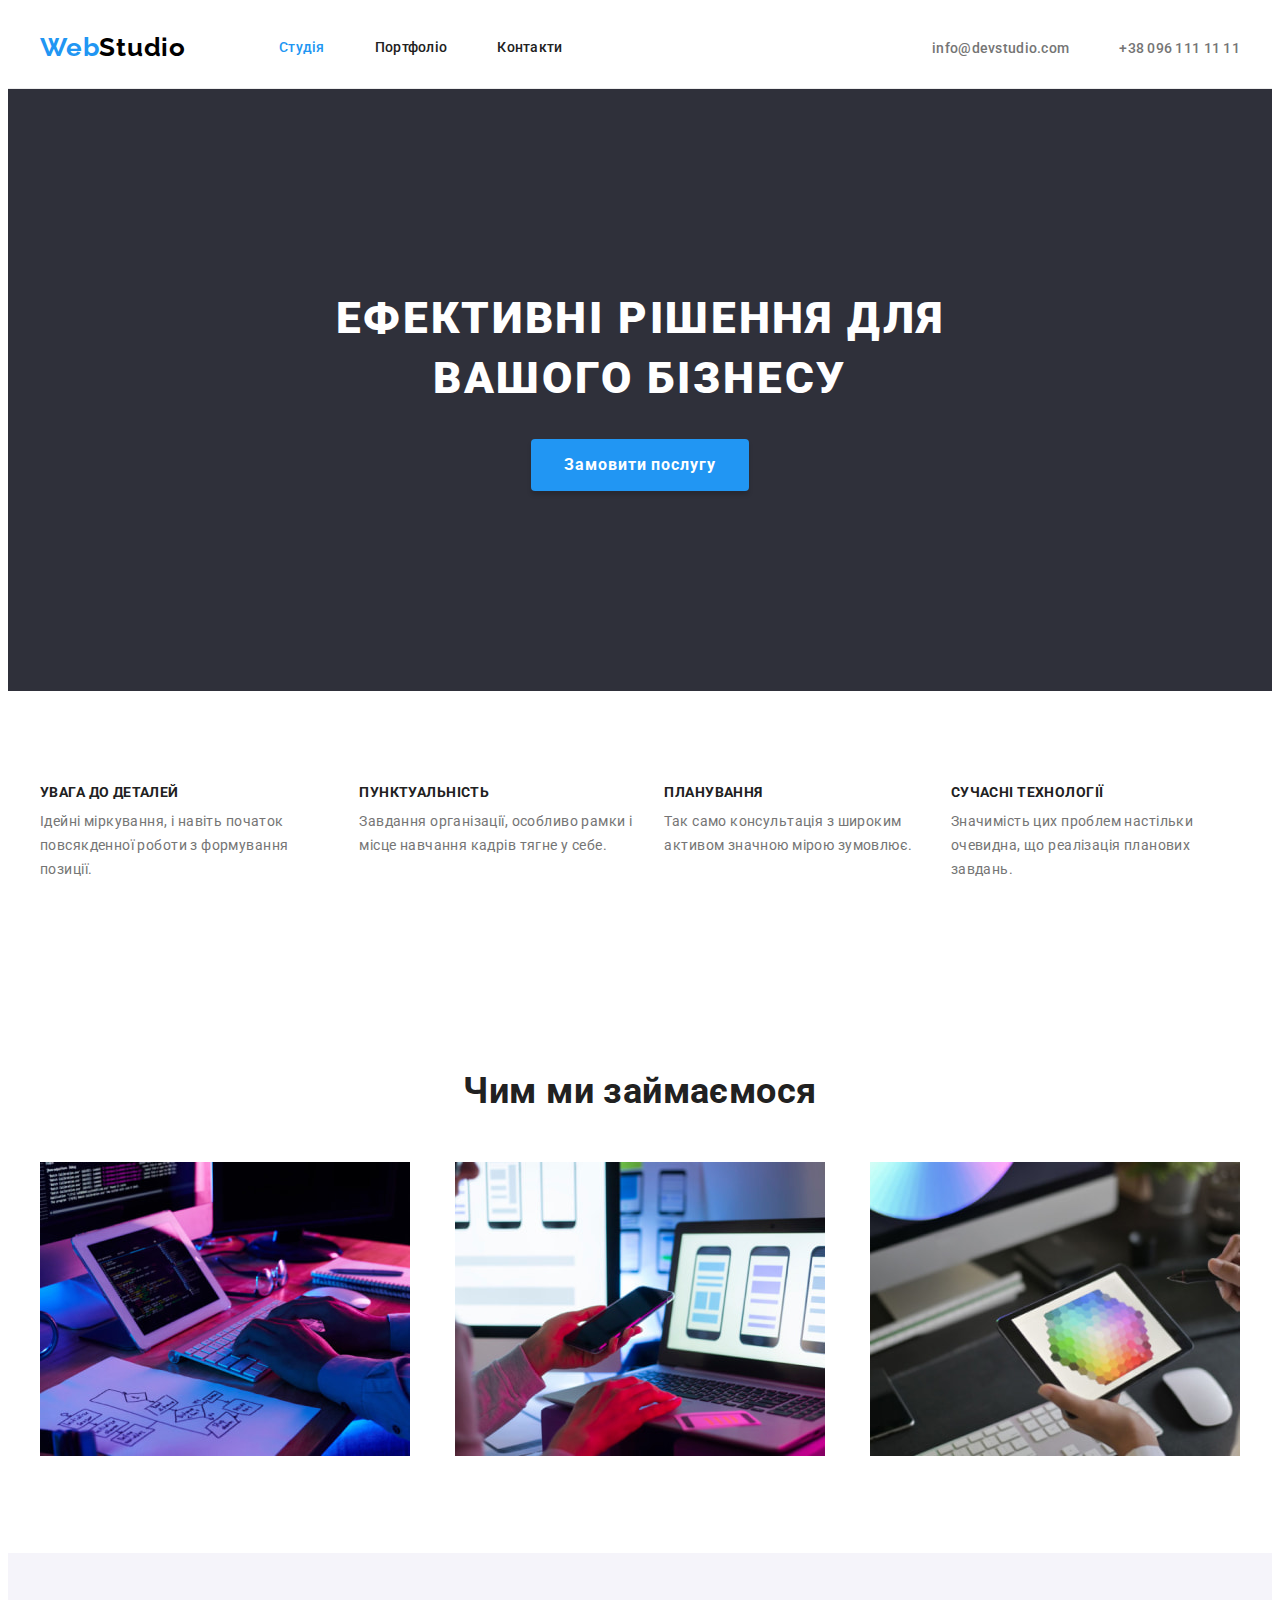
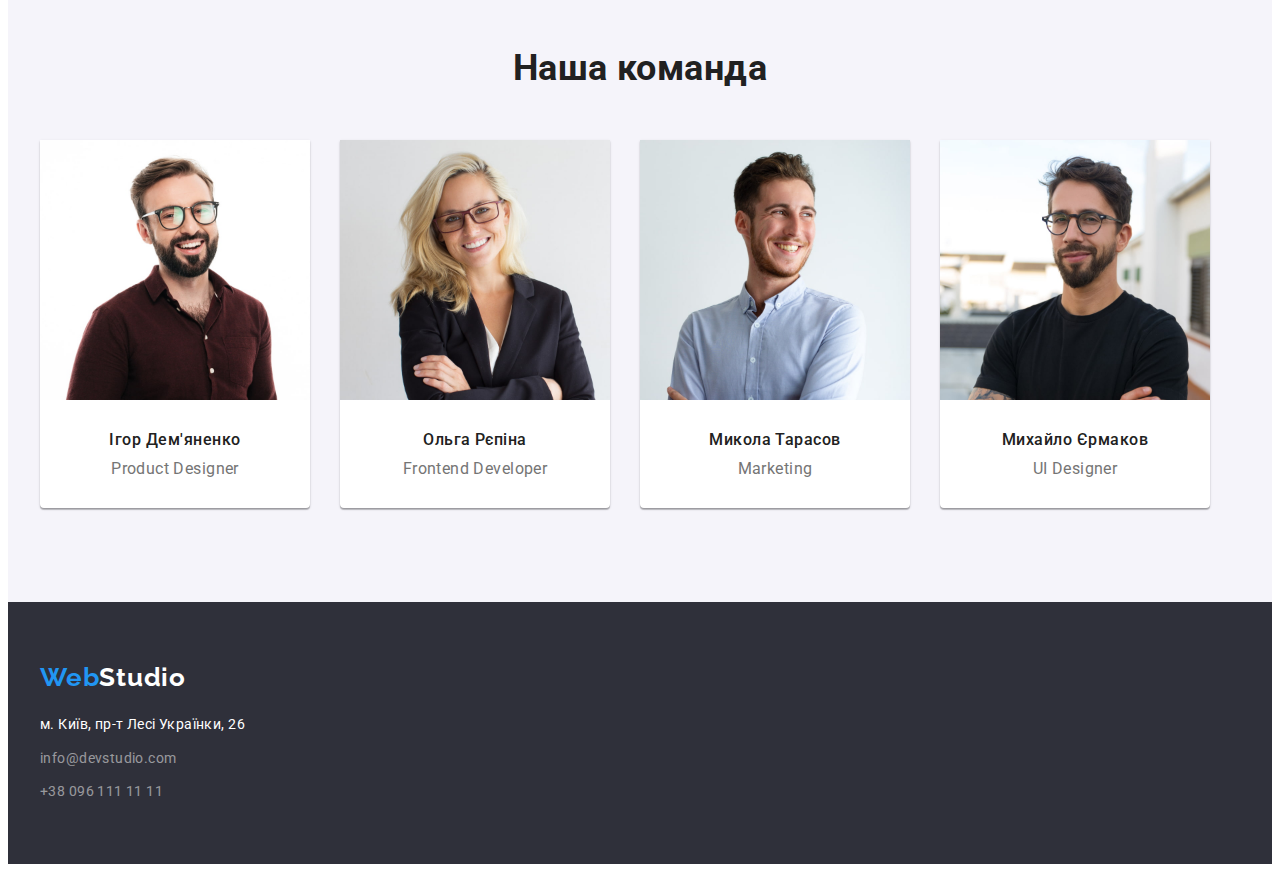
==== commit 4edd5ebe: "final" ====
--- a/index.html
+++ b/index.html
@@ -52,7 +52,9 @@
     <header class="header">
       <div class="header-container container">
         <nav class="nav">
-          <a class="logo link" href="./index.html"><span class="logo-accent">Web</span>Studio</a>
+          <a class="header-logo logo link" href="./index.html"
+            ><span class="logo-accent">Web</span>Studio</a
+          >
           <ul class="menu-list list">
             <li class="menu-item">
               <a class="menu-link link current" href="./index.html">Студія</a>
@@ -73,6 +75,7 @@
         </ul>
       </div>
     </header>
+
     <!-- Основна частина -->
     <main>
       <!-- hero -->
@@ -203,32 +206,35 @@
         </div>
       </section>
     </main>
+
     <!-- Підвал -->
     <footer class="footer">
-      <a class="link logo" href="./index.html"
-        ><span class="logo-accent">Web</span><span class="footer-logo">Studio</span></a
-      >
-      <address class="address">
-        <ul class="address-list list">
-          <li class="address-item">
-            <a
-              class="address-link link map"
-              href="https://www.google.com.ua/maps/place/бул.+Леси+Украинки,+26,+Киев,+02000/@50.4265841,30.5361971,17z"
-              target="_blank"
-              rel="noreferrer noopener nofollow"
-              >м. Київ, пр-т Лесі Українки, 26</a
-            >
-          </li>
-          <li class="address-item">
-            <a class="address-link link mail" href="mailto:info@devstudio.com"
-              >info@devstudio.com</a
-            >
-          </li>
-          <li class="address-item">
-            <a class="address-link link tel" href="tel:+380961111111">+38 096 111 11 11</a>
-          </li>
-        </ul>
-      </address>
+      <div class="footer-container container">
+        <a class="footer-logo logo link" href="./index.html"
+          ><span class="logo-accent">Web</span><span class="footer-logo-accent">Studio</span></a
+        >
+        <address class="address">
+          <ul class="address-list list">
+            <li class="address-item">
+              <a
+                class="address-link link map"
+                href="https://www.google.com.ua/maps/place/бул.+Леси+Украинки,+26,+Киев,+02000/@50.4265841,30.5361971,17z"
+                target="_blank"
+                rel="noreferrer noopener nofollow"
+                >м. Київ, пр-т Лесі Українки, 26</a
+              >
+            </li>
+            <li class="address-item">
+              <a class="address-link link mail" href="mailto:info@devstudio.com"
+                >info@devstudio.com</a
+              >
+            </li>
+            <li class="address-item">
+              <a class="address-link link tel" href="tel:+380961111111">+38 096 111 11 11</a>
+            </li>
+          </ul>
+        </address>
+      </div>
     </footer>
   </body>
 </html>
--- a/css/styles.css
+++ b/css/styles.css
@@ -1,15 +1,20 @@
 /* global */
 :root {
+  /* background colors */
   --main-background-color: #ffffff;
   --accent-background-color: #f5f4fa;
+  --header-color: #212121;
   --footer-bcg-color: #2f303a;
-  --text-and-button-accent: #2196f3;
+  /* text colors */
   --main-text-color: #757575;
-  --header-color: #212121;
   --portfolio-bcg-color: #eeeeee;
   --logo-main-color: #000000;
+  --footer-contacts-color: rgba(225, 225, 225, 0.6);
+  --text-and-button-accent: #2196f3;
+  /* decorative elements colors */
   --header-line-color: #ececec;
-  --footer-contacts-color: rgba(225, 225, 225, 0.6);
+  --portfolio-border: #eeeeee;
+  /* text settings */
   --main-font: 'Roboto', sans-serif;
   --secondary-font: 'Raleway', sans-serif;
 }
@@ -26,8 +31,6 @@
   padding-right: 15px;
   margin-left: auto;
   margin-right: auto;
-
-  outline: 1px solid tomato;
 }
 .section {
   padding-top: 94px;
@@ -73,15 +76,15 @@
 .header-container {
   display: flex;
   align-items: center;
-  height: 80px;
 }
 .nav {
   display: flex;
   align-items: center;
 }
+.header-logo {
+  margin-right: 93px;
+}
 .logo {
-  margin-right: 93px;
-
   color: var(--logo-main-color);
   font-family: var(--secondary-font);
   font-weight: 700;
@@ -100,11 +103,15 @@
 }
 .menu-link,
 .contact-link {
+  padding-top: 32px;
+  padding-bottom: 32px;
+
   font-weight: 500;
   line-height: 1.14;
   letter-spacing: 0.02em;
 }
 .menu-link {
+  display: inline-block;
   color: var(--header-color);
 }
 .current {
@@ -131,12 +138,25 @@
 .footer {
   background-color: var(--footer-bcg-color);
 }
+.footer-container {
+  padding-top: 60px;
+  padding-bottom: 60px;
+}
 .footer-logo {
+  display: inline-block;
+  margin-bottom: 20px;
+}
+.footer-logo-accent {
   color: var(--main-background-color);
 }
 .address-item {
   line-height: 1.7;
   font-style: normal;
+}
+.map,
+.mail {
+  display: inline-block;
+  margin-bottom: 10px;
 }
 .map {
   color: var(--main-background-color);
@@ -157,8 +177,7 @@
 }
 .hero-container {
   text-align: center;
-  height: 600px;
-  padding-top: 187px;
+  padding-top: 200px;
   padding-bottom: 200px;
 }
 .main-title {
@@ -284,7 +303,23 @@
 .portfolio {
   background-color: var(--main-background-color);
 }
+.portfolio-list {
+  display: flex;
+  justify-content: center;
+  margin-bottom: 50px;
+}
+.portfolio-item:not(:last-child) {
+  margin-right: 8px;
+}
 .portfolio-btn {
+  display: inline-block;
+  padding-top: 6px;
+  padding-bottom: 6px;
+  border-radius: 4px;
+  border: 1px solid transparent;
+  box-shadow: 0px 3px 1px rgba(0, 0, 0, 0.1), 0px 1px 2px rgba(0, 0, 0, 0.08),
+    0px 2px 2px rgba(0, 0, 0, 0.12);
+
   font-family: inherit;
   font-weight: 500;
   font-size: 16px;
@@ -300,7 +335,27 @@
   color: var(--main-background-color);
   background-color: var(--text-and-button-accent);
 }
+.works-list {
+  display: flex;
+  flex-wrap: wrap;
+  margin-right: -30px;
+  margin-bottom: -30px;
+}
+.works-item {
+  flex-basis: calc(100% / 3 - 30px);
+  margin-right: 30px;
+  margin-bottom: 30px;
+}
+.works-img {
+  display: block;
+}
+.works-shadow {
+  padding: 20px 24px;
+  border: 1px solid var(--portfolio-border);
+  border-top: 1px solid transparent;
+}
 .works-title {
+  margin-bottom: 4px;
   font-weight: 700;
   font-size: 18px;
   line-height: 2;
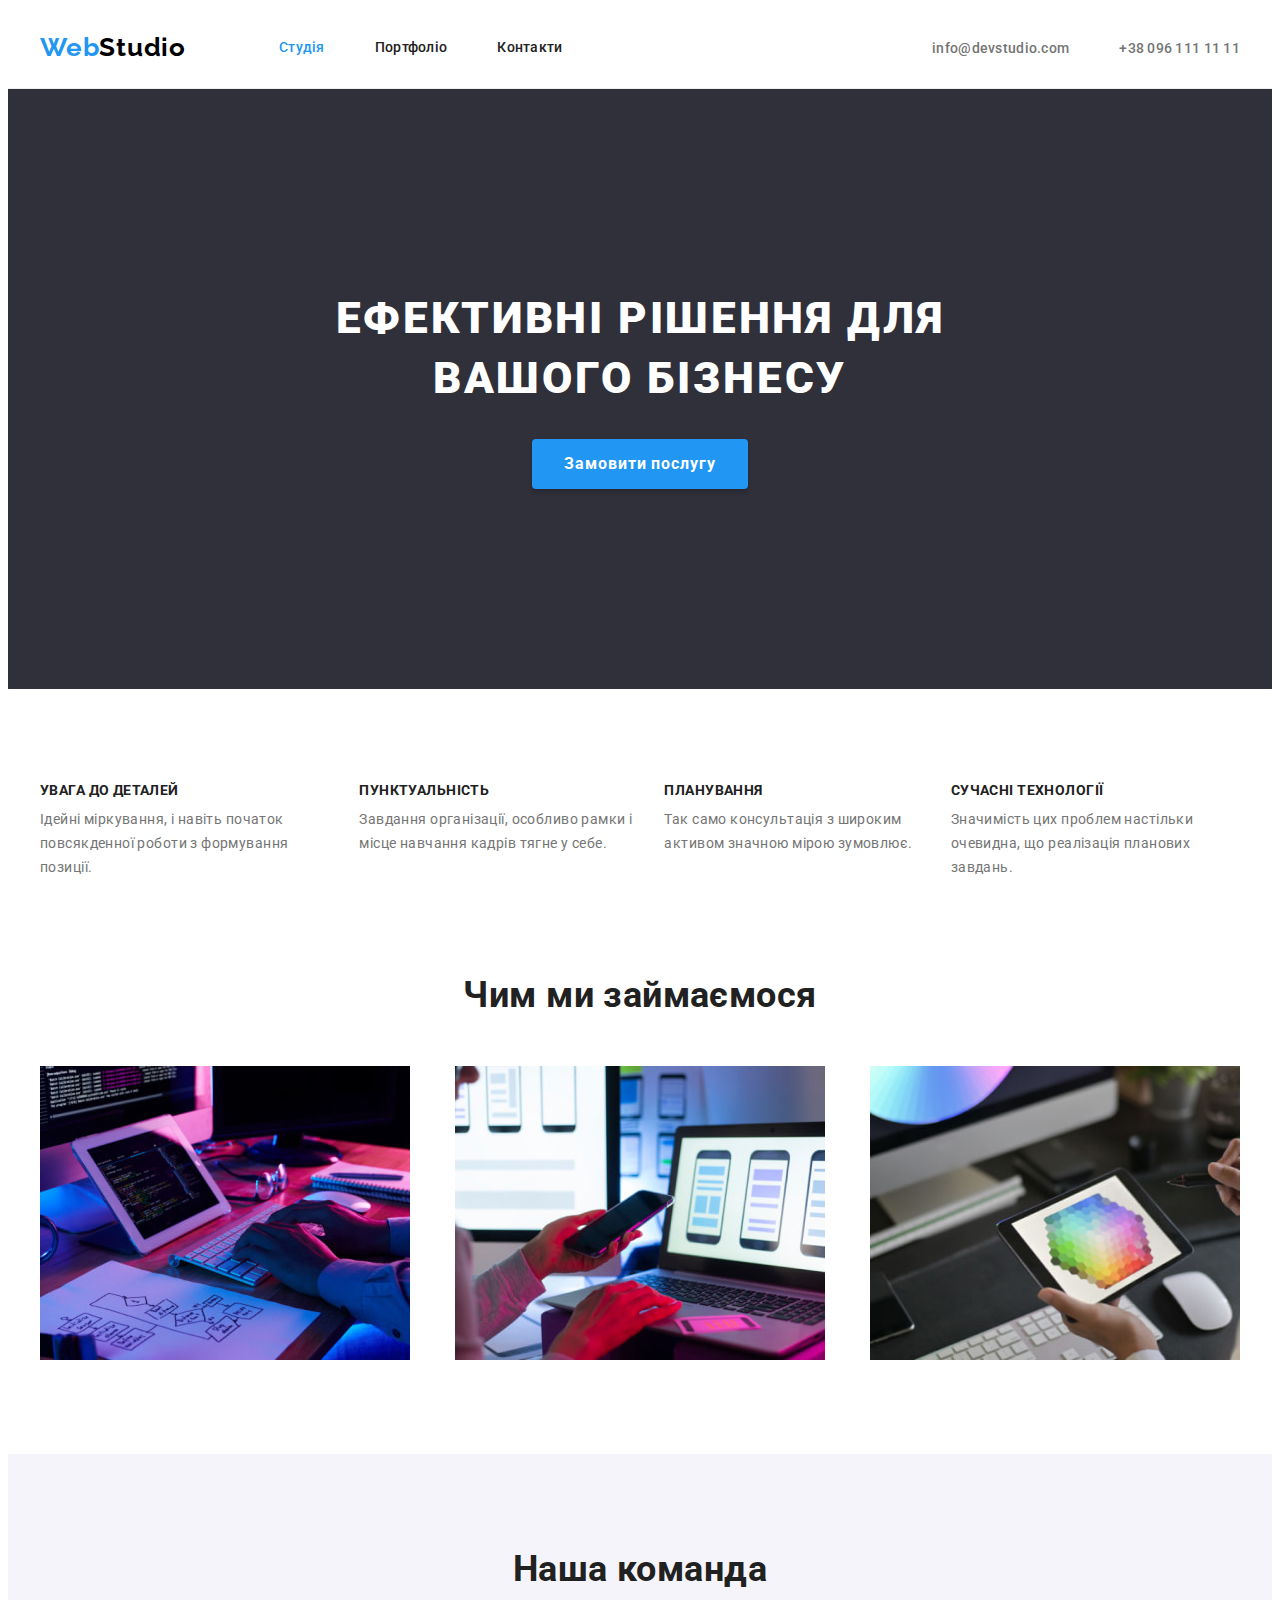
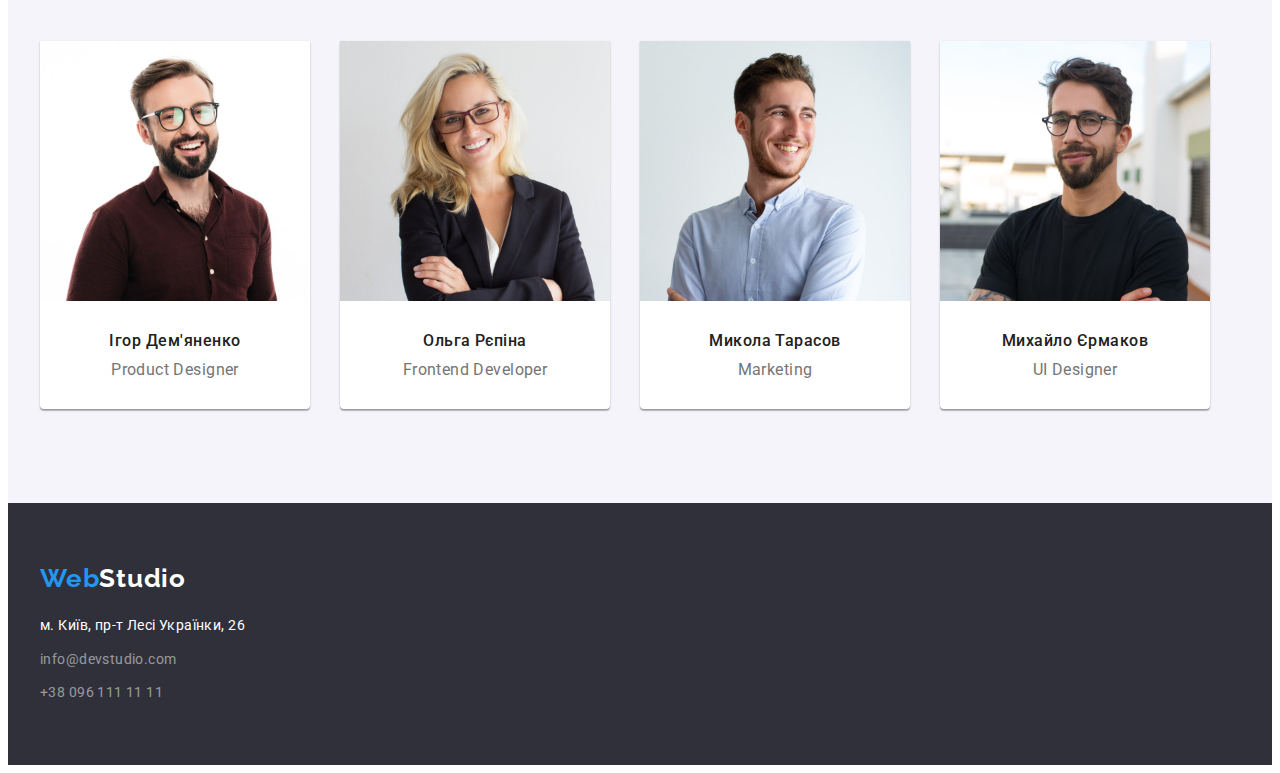
==== commit f45b948a: "corrected" ====
--- a/index.html
+++ b/index.html
@@ -80,7 +80,7 @@
     <main>
       <!-- hero -->
       <section class="hero">
-        <div class="hero-container container">
+        <div class="container">
           <h1 class="main-title">Ефективні рішення для вашого бізнесу</h1>
           <button class="hero-btn" type="button">Замовити послугу</button>
         </div>
@@ -165,8 +165,10 @@
                 width="270"
                 height="260"
               />
-              <h3 class="team-headline">Ігор Дем'яненко</h3>
-              <p class="team-text" lang="en">Product Designer</p>
+              <div class="team-container">
+                <h3 class="team-headline">Ігор Дем'яненко</h3>
+                <p class="team-text" lang="en">Product Designer</p>
+              </div>
             </li>
 
             <li class="team-item">
@@ -177,8 +179,10 @@
                 width="270"
                 height="260"
               />
-              <h3 class="team-headline">Ольга Рєпіна</h3>
-              <p class="team-text" lang="en">Frontend Developer</p>
+              <div class="team-container">
+                <h3 class="team-headline">Ольга Рєпіна</h3>
+                <p class="team-text" lang="en">Frontend Developer</p>
+              </div>
             </li>
             <li class="team-item">
               <img
@@ -188,8 +192,10 @@
                 width="270"
                 height="260"
               />
-              <h3 class="team-headline">Микола Тарасов</h3>
-              <p class="team-text" lang="en">Marketing</p>
+              <div class="team-container">
+                <h3 class="team-headline">Микола Тарасов</h3>
+                <p class="team-text" lang="en">Marketing</p>
+              </div>
             </li>
             <li class="team-item">
               <img
@@ -199,8 +205,10 @@
                 width="270"
                 height="260"
               />
-              <h3 class="team-headline">Михайло Єрмаков</h3>
-              <p class="team-text" lang="en">UI Designer</p>
+              <div class="team-container">
+                <h3 class="team-headline">Михайло Єрмаков</h3>
+                <p class="team-text" lang="en">UI Designer</p>
+              </div>
             </li>
           </ul>
         </div>
--- a/css/styles.css
+++ b/css/styles.css
@@ -25,12 +25,35 @@
   font-size: 14px;
   letter-spacing: 0.03em;
 }
+h1,
+h2,
+h3,
+h4,
+h5,
+h6,
+p {
+  margin: 0;
+  padding: 0;
+}
+img {
+  display: block;
+  width: 100%;
+  height: auto;
+}
+button {
+  display: block;
+  margin: 0 auto;
+  cursor: pointer;
+  border: none;
+  border-radius: 4px;
+}
+.address {
+  font-style: normal;
+}
 .container {
   width: 1200px;
-  padding-left: 15px;
-  padding-right: 15px;
-  margin-left: auto;
-  margin-right: auto;
+  padding: 0 15px;
+  margin: 0 auto;
 }
 .section {
   padding-top: 94px;
@@ -45,16 +68,7 @@
   text-decoration: none;
   color: var(--main-text-color);
 }
-h1,
-h2,
-h3,
-h4 {
-  margin: 0;
-  padding: 0;
-}
-p {
-  margin: 0;
-}
+
 .visually-hidden {
   position: absolute;
   width: 1px;
@@ -137,11 +151,9 @@
 /* footer */
 .footer {
   background-color: var(--footer-bcg-color);
-}
-.footer-container {
-  padding-top: 60px;
-  padding-bottom: 60px;
-}
+  padding: 60px 0;
+}
+
 .footer-logo {
   display: inline-block;
   margin-bottom: 20px;
@@ -151,11 +163,8 @@
 }
 .address-item {
   line-height: 1.7;
-  font-style: normal;
-}
-.map,
-.mail {
-  display: inline-block;
+}
+.address-item:not(:last-child) {
   margin-bottom: 10px;
 }
 .map {
@@ -174,12 +183,11 @@
 /* hero */
 .hero {
   background-color: var(--footer-bcg-color);
-}
-.hero-container {
-  text-align: center;
   padding-top: 200px;
   padding-bottom: 200px;
-}
+  text-align: center;
+}
+
 .main-title {
   margin-bottom: 30px;
   margin-left: auto;
@@ -196,11 +204,10 @@
 }
 .hero-btn {
   display: inline-block;
-  border-radius: 4px;
   padding: 10px 32px;
   min-width: 216px;
   box-shadow: 0px 4px 4px rgba(0, 0, 0, 0.15);
-  border: 1px solid transparent;
+  border: none;
 
   background-color: var(--text-and-button-accent);
   color: var(--main-background-color);
@@ -242,6 +249,9 @@
 }
 
 /* Чим ми займаємося */
+.activities {
+  padding-top: 0;
+}
 .activities-heading {
   margin-bottom: 50px;
 }
@@ -271,7 +281,6 @@
 .team-item {
   background-color: var(--main-background-color);
   width: 270px;
-  padding-bottom: 30px;
   box-shadow: 0px 1px 3px rgba(0, 0, 0, 0.12), 0px 1px 1px rgba(0, 0, 0, 0.14),
     0px 2px 1px rgba(0, 0, 0, 0.2);
   border-radius: 0px 0px 4px 4px;
@@ -279,9 +288,9 @@
 .team-item:not(:last-child) {
   margin-right: 30px;
 }
-.team-img {
-  display: block;
-  margin-bottom: 30px;
+.team-container {
+  padding: 30px 0;
+  text-align: center;
 }
 .team-headline {
   margin-bottom: 10px;
@@ -289,14 +298,12 @@
   font-weight: 500;
   font-size: 16px;
   line-height: 1.19;
-  text-align: center;
   letter-spacing: 0.03em;
   color: var(--header-color);
 }
 .team-text {
   font-size: 16px;
   line-height: 1.19;
-  text-align: center;
 }
 
 /* portfolio */
@@ -313,10 +320,7 @@
 }
 .portfolio-btn {
   display: inline-block;
-  padding-top: 6px;
-  padding-bottom: 6px;
-  border-radius: 4px;
-  border: 1px solid transparent;
+  padding: 6px 22px;
   box-shadow: 0px 3px 1px rgba(0, 0, 0, 0.1), 0px 1px 2px rgba(0, 0, 0, 0.08),
     0px 2px 2px rgba(0, 0, 0, 0.12);
 
@@ -328,7 +332,6 @@
   letter-spacing: 0.03em;
   color: var(--header-color);
   background-color: var(--accent-background-color);
-  cursor: pointer;
 }
 .portfolio-btn:hover,
 .portfolio-btn:focus {
@@ -346,13 +349,11 @@
   margin-right: 30px;
   margin-bottom: 30px;
 }
-.works-img {
-  display: block;
-}
+
 .works-shadow {
   padding: 20px 24px;
   border: 1px solid var(--portfolio-border);
-  border-top: 1px solid transparent;
+  border-top: none;
 }
 .works-title {
   margin-bottom: 4px;
